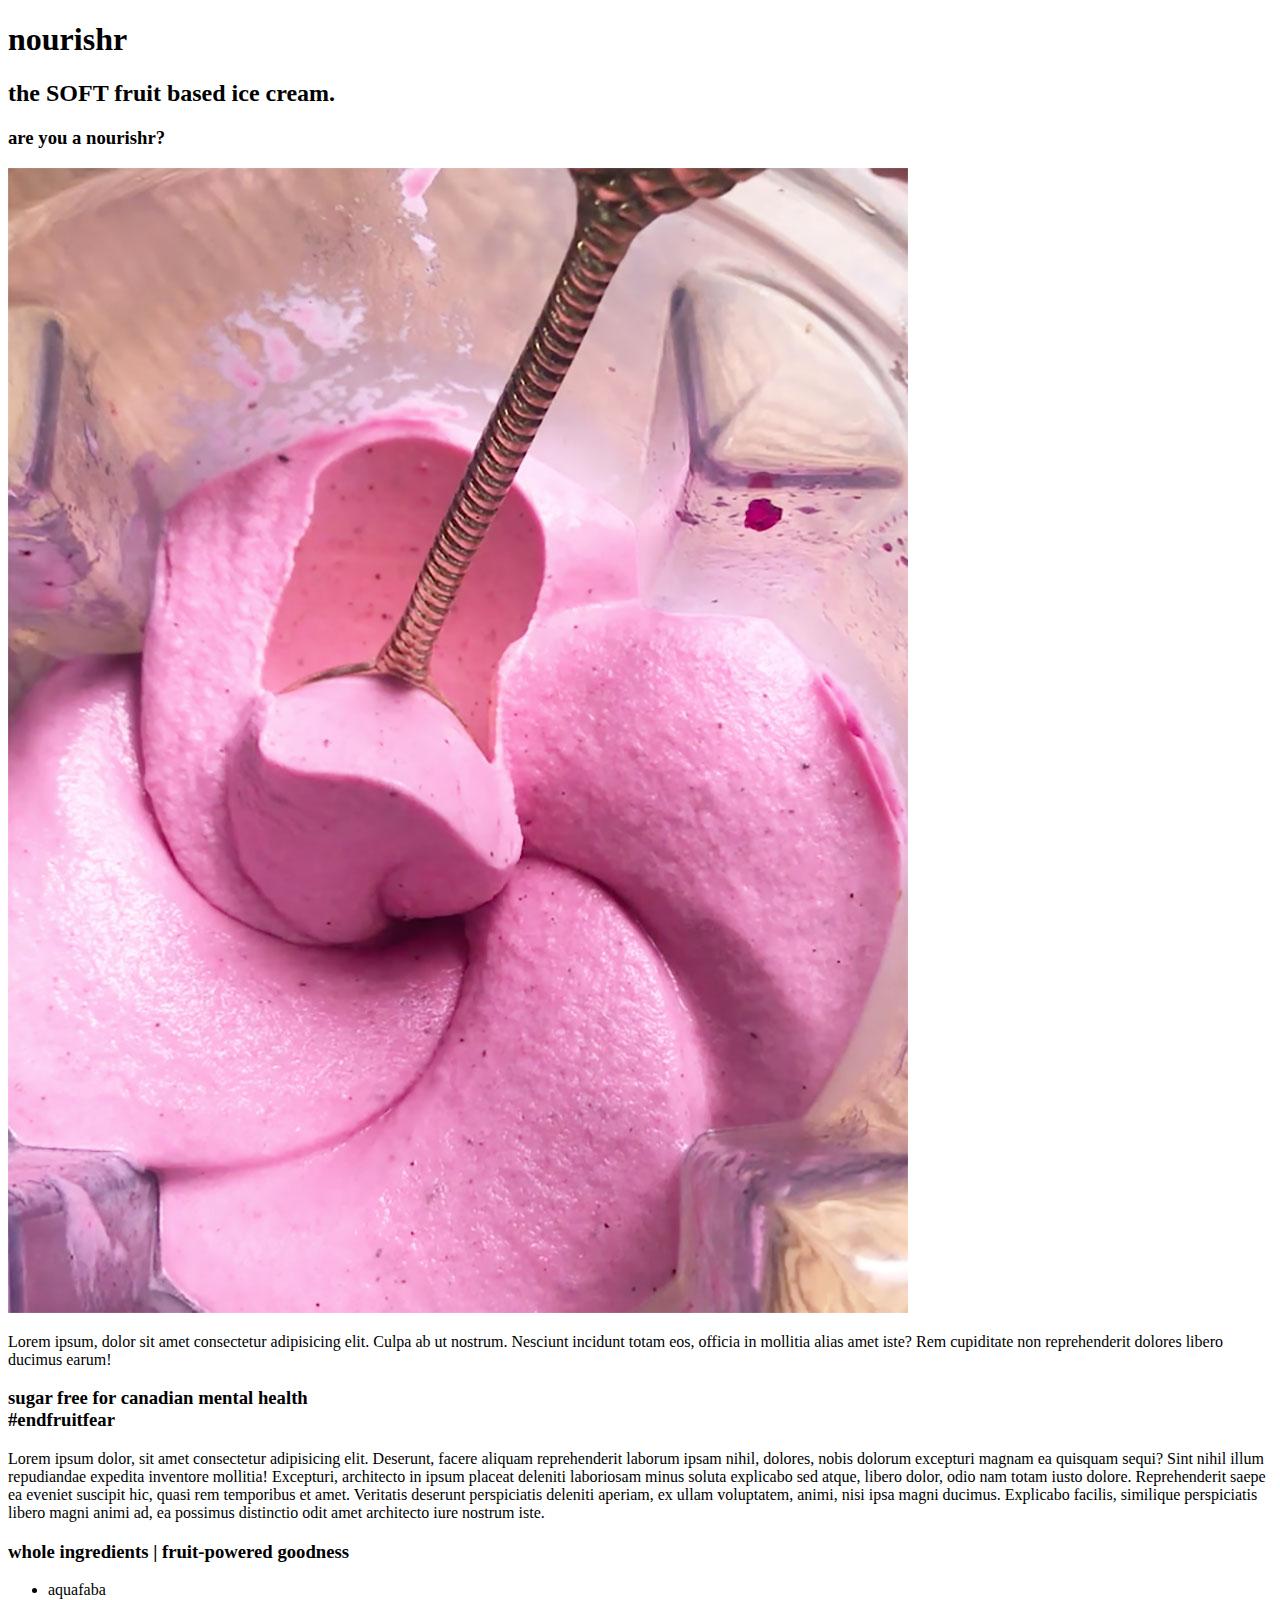
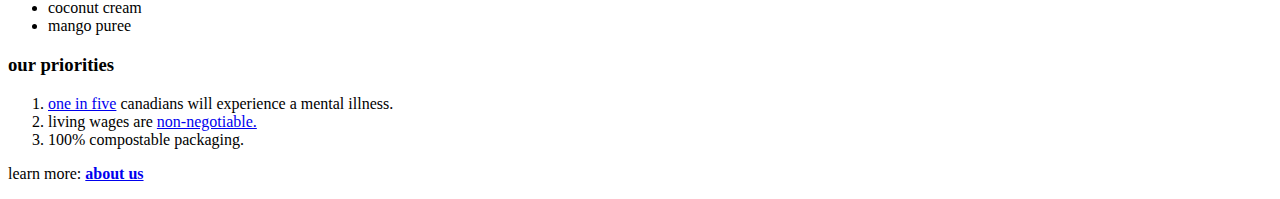
==== index.html @ 5d172c51 "Create CSS directory and link to index.html" ====
<!DOCTYPE html>
<html lang="en">
    <head>
        <meta charset="UTF-8">
        <link rel="stylesheet" href="styles.css">
        <title>my second webpage</title>

        <link rel="stylesheet" href="styles.css">
    </head>

    <body>
        <h1>nourishr</h1>

        <h2>the SOFT fruit based ice cream.</h2>

        <h3>are <strong>you</strong> a nourishr?</h3>

        <img src="./odin-links-and-images/images/nicecream1.jpeg" 
        alt="Image of nice cream being scooped out of blender">

        <p>Lorem ipsum, dolor sit amet consectetur adipisicing 
        elit. Culpa ab ut nostrum. Nesciunt incidunt totam eos, 
        officia in mollitia alias amet iste? Rem cupiditate non 
        reprehenderit dolores libero ducimus earum!</p>

        <h3><strong>sugar free for canadian mental health
        <br> #endfruitfear</strong></h3>

        <p>Lorem ipsum dolor, sit amet consectetur adipisicing 
        elit. Deserunt, facere aliquam reprehenderit laborum ipsam 
        nihil, dolores, nobis dolorum excepturi magnam ea quisquam 
        sequi? Sint nihil illum repudiandae expedita inventore 
        mollitia! Excepturi, architecto in ipsum placeat deleniti 
        laboriosam minus soluta explicabo sed atque, libero dolor, 
        odio nam totam iusto dolore. Reprehenderit saepe ea eveniet 
        suscipit hic, quasi rem temporibus et amet.
        Veritatis deserunt perspiciatis deleniti aperiam, ex ullam 
        voluptatem, animi, nisi ipsa magni ducimus. Explicabo 
        facilis, similique perspiciatis libero magni animi ad, 
        ea possimus distinctio odit amet architecto iure nostrum 
        iste.</p>

        <h3>whole ingredients | fruit-powered goodness</h3>

        <ul>
            <li>aquafaba</li>
            <li>coconut cream</li>
            <li>mango puree</li>
        </ul>

        <h3>our priorities</h3>
        <ol>
            <li><a href="https://www.camh.ca/en/driving-change/
                the-crisis-is-real/mental-health-statistics">one in five</a> canadians will experience a mental illness.</li>
            <li>living wages are <a href="https://www.cbc.ca/news/business/inflation-rising-wages-1.6384530">non-negotiable.</a></li>
            <li>100% compostable packaging.</li>
        </ol>
        <p>learn more: <a href="./odin-links-and-images/about.html"> <strong>about us</strong></a></p>

        <!-- comment -->
    </body>
    
</html>
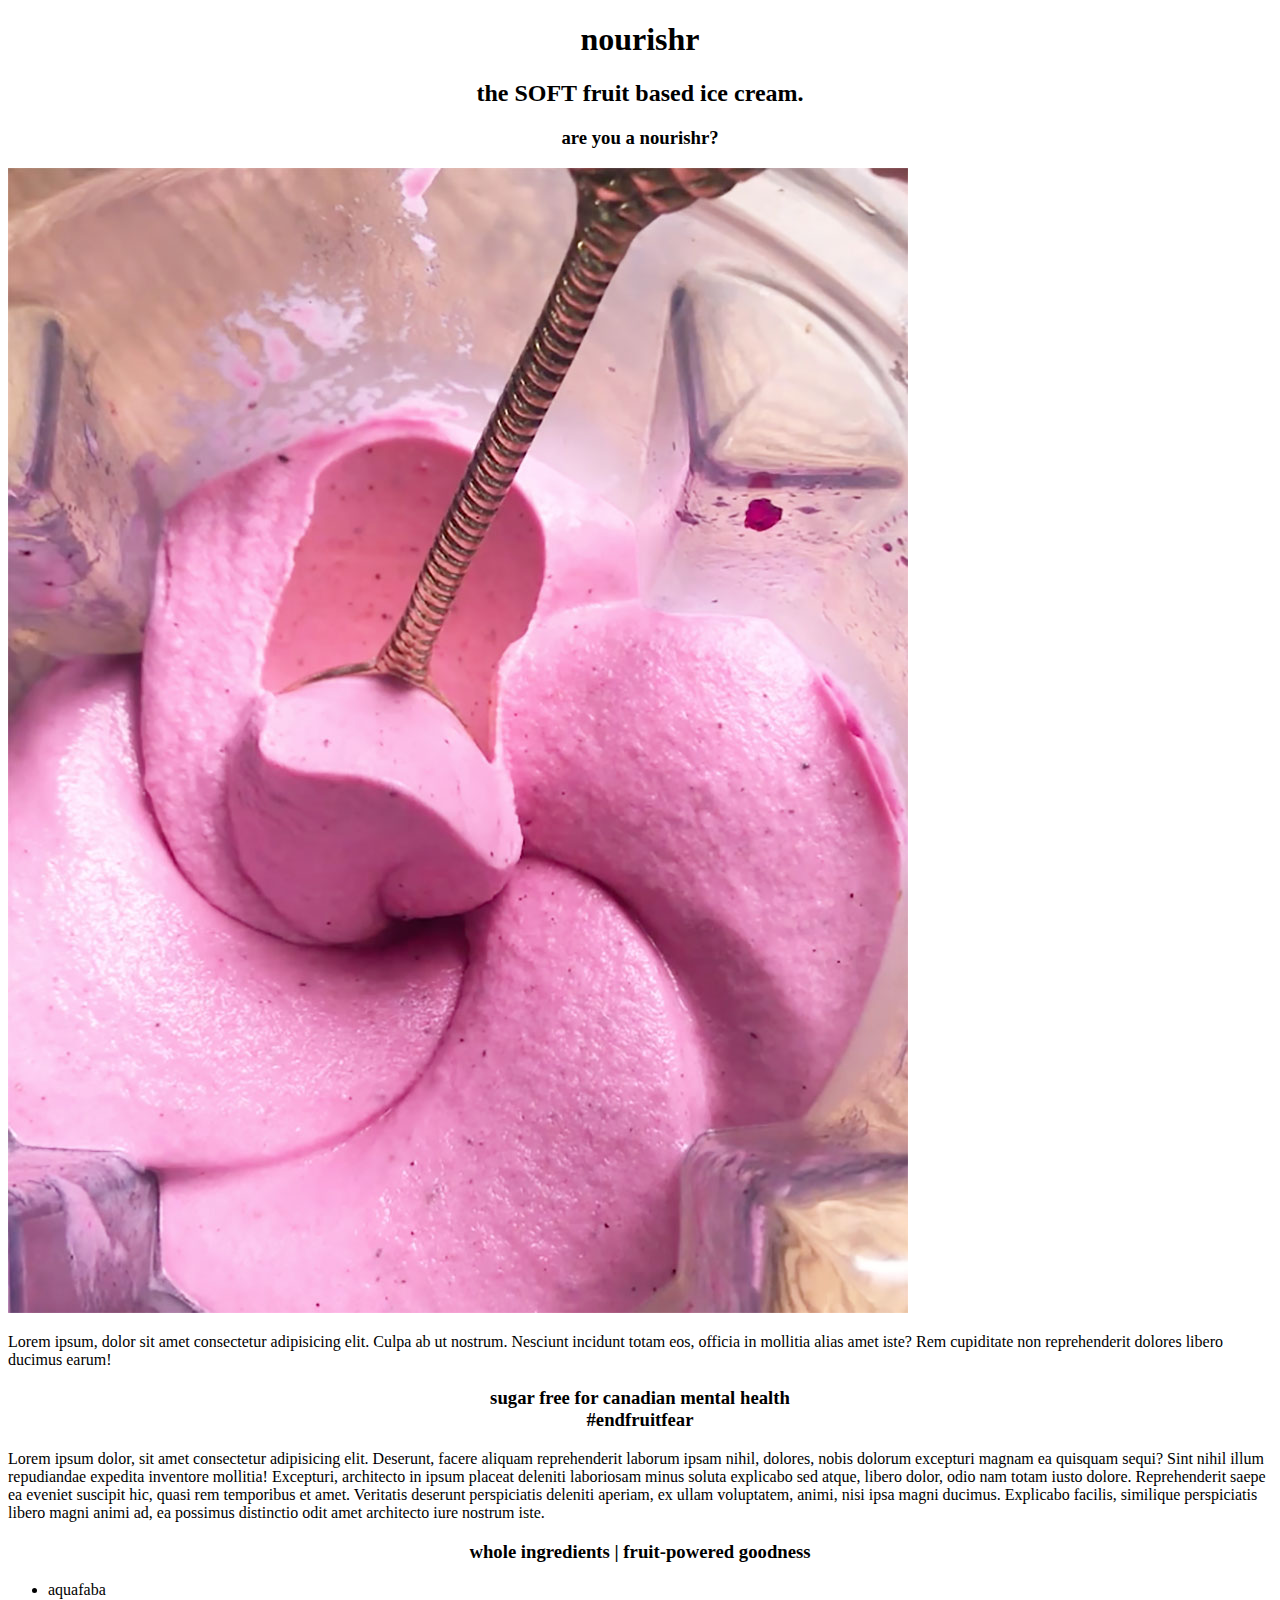
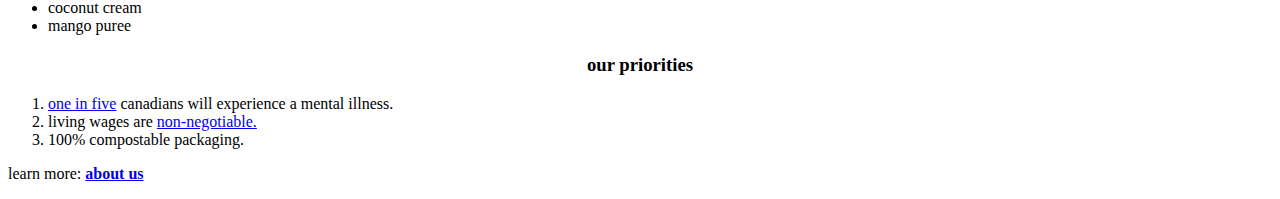
==== commit 3e57b392: "Change text align of h1, h2, h3 to center" ====
--- a/index.html
+++ b/index.html
@@ -5,7 +5,7 @@
         <link rel="stylesheet" href="styles.css">
         <title>my second webpage</title>
 
-        <link rel="stylesheet" href="styles.css">
+        <link rel="stylesheet" href="./css/styles.css">
     </head>
 
     <body>
--- a/css/styles.css
+++ b/css/styles.css
@@ -0,0 +1,5 @@
+h1,
+h2,
+h3 {
+    text-align: center;
+}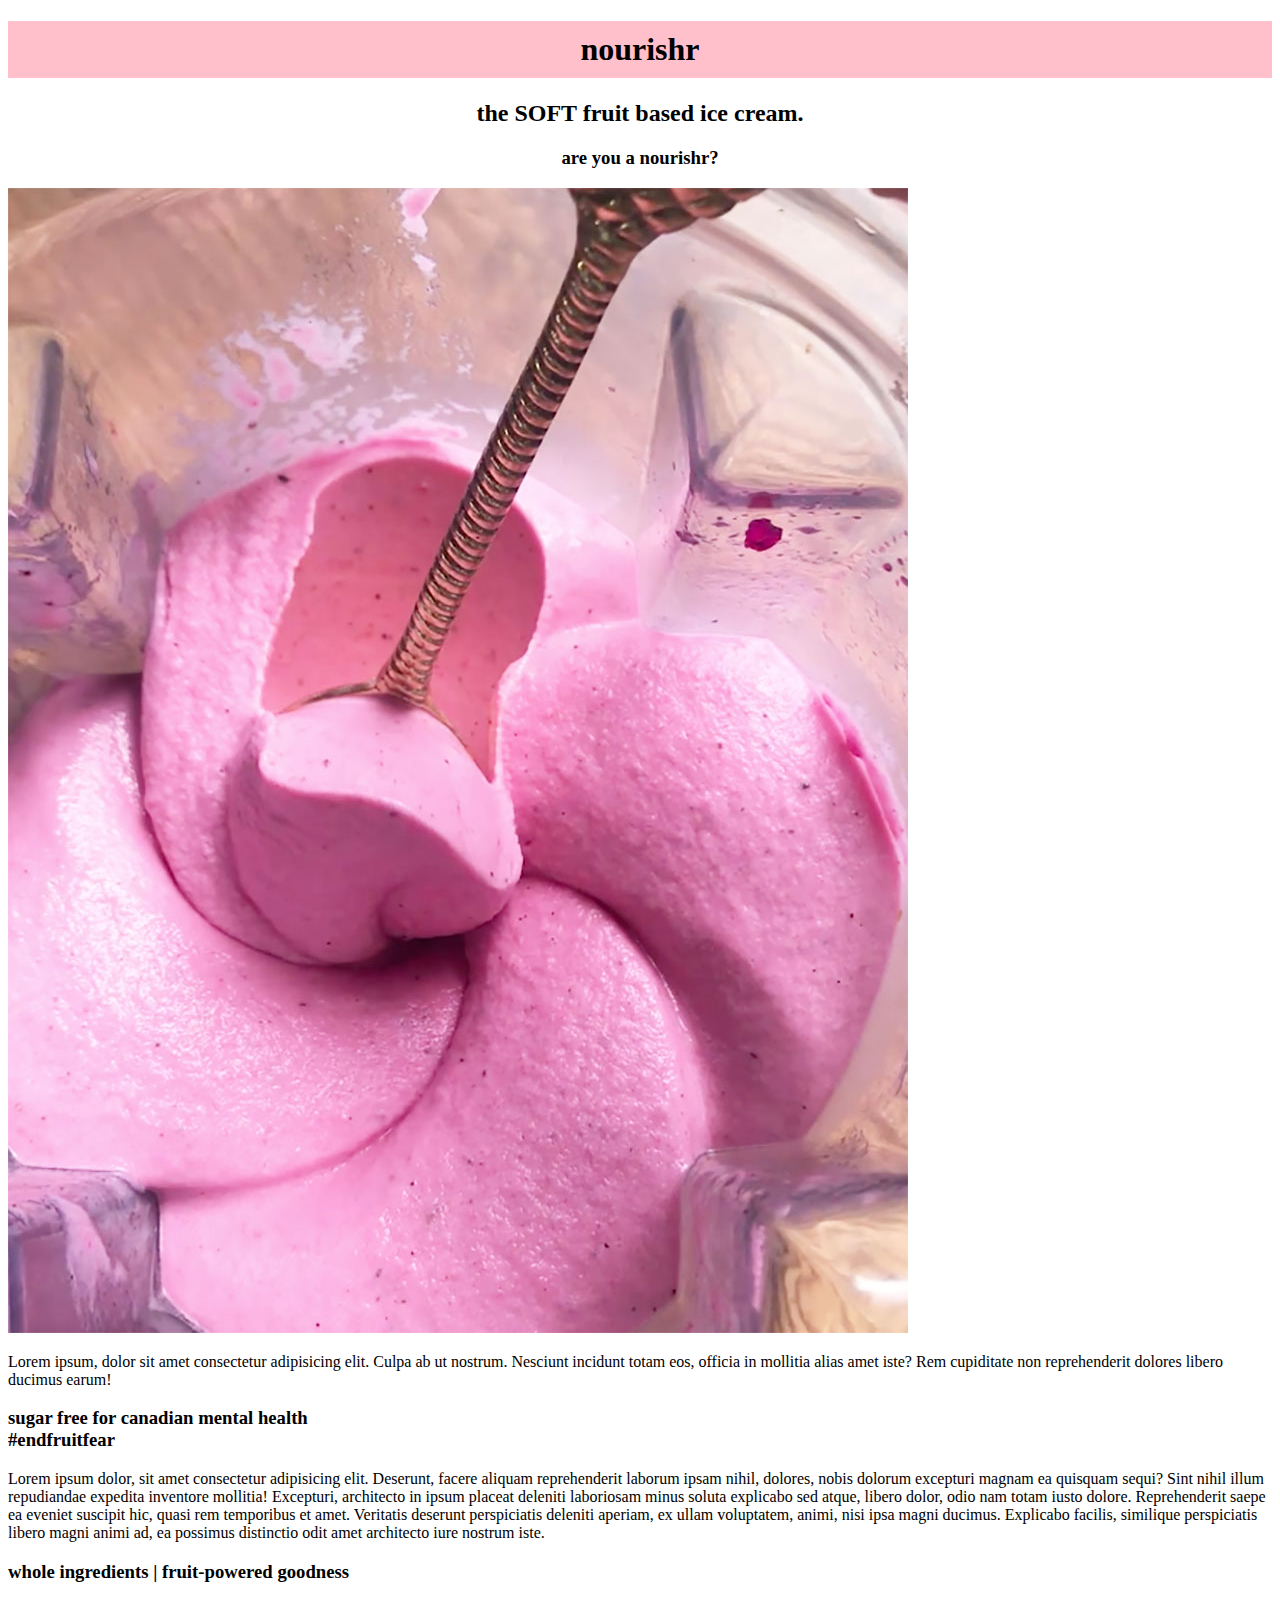
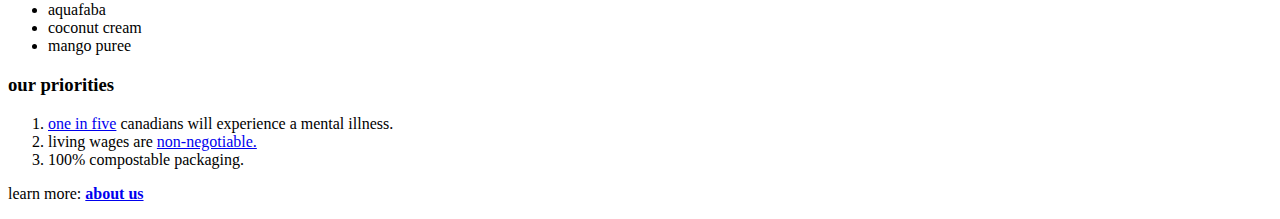
==== commit 72e9d105: "Change h1 background to pink, add padding and border" ====
--- a/index.html
+++ b/index.html
@@ -16,14 +16,14 @@
         <h3>are <strong>you</strong> a nourishr?</h3>
 
         <img src="./odin-links-and-images/images/nicecream1.jpeg" 
-        alt="Image of nice cream being scooped out of blender">
+        alt="Image of nice cream being scooped out of blender" class="center">
 
         <p>Lorem ipsum, dolor sit amet consectetur adipisicing 
         elit. Culpa ab ut nostrum. Nesciunt incidunt totam eos, 
         officia in mollitia alias amet iste? Rem cupiditate non 
         reprehenderit dolores libero ducimus earum!</p>
 
-        <h3><strong>sugar free for canadian mental health
+        <h3 id="detailed-header"><strong>sugar free for canadian mental health
         <br> #endfruitfear</strong></h3>
 
         <p>Lorem ipsum dolor, sit amet consectetur adipisicing 
@@ -40,7 +40,7 @@
         ea possimus distinctio odit amet architecto iure nostrum 
         iste.</p>
 
-        <h3>whole ingredients | fruit-powered goodness</h3>
+        <h3 id="detailed-header">whole ingredients | fruit-powered goodness</h3>
 
         <ul>
             <li>aquafaba</li>
@@ -48,7 +48,7 @@
             <li>mango puree</li>
         </ul>
 
-        <h3>our priorities</h3>
+        <h3 id="detailed-header">our priorities</h3>
         <ol>
             <li><a href="https://www.camh.ca/en/driving-change/
                 the-crisis-is-real/mental-health-statistics">one in five</a> canadians will experience a mental illness.</li>
--- a/css/styles.css
+++ b/css/styles.css
@@ -2,4 +2,14 @@
 h2,
 h3 {
     text-align: center;
+}
+
+h1 {
+    background-color: pink;
+    padding: 10px;
+    border: 20px;
+}
+
+#detailed-header {
+    text-align:left;
 }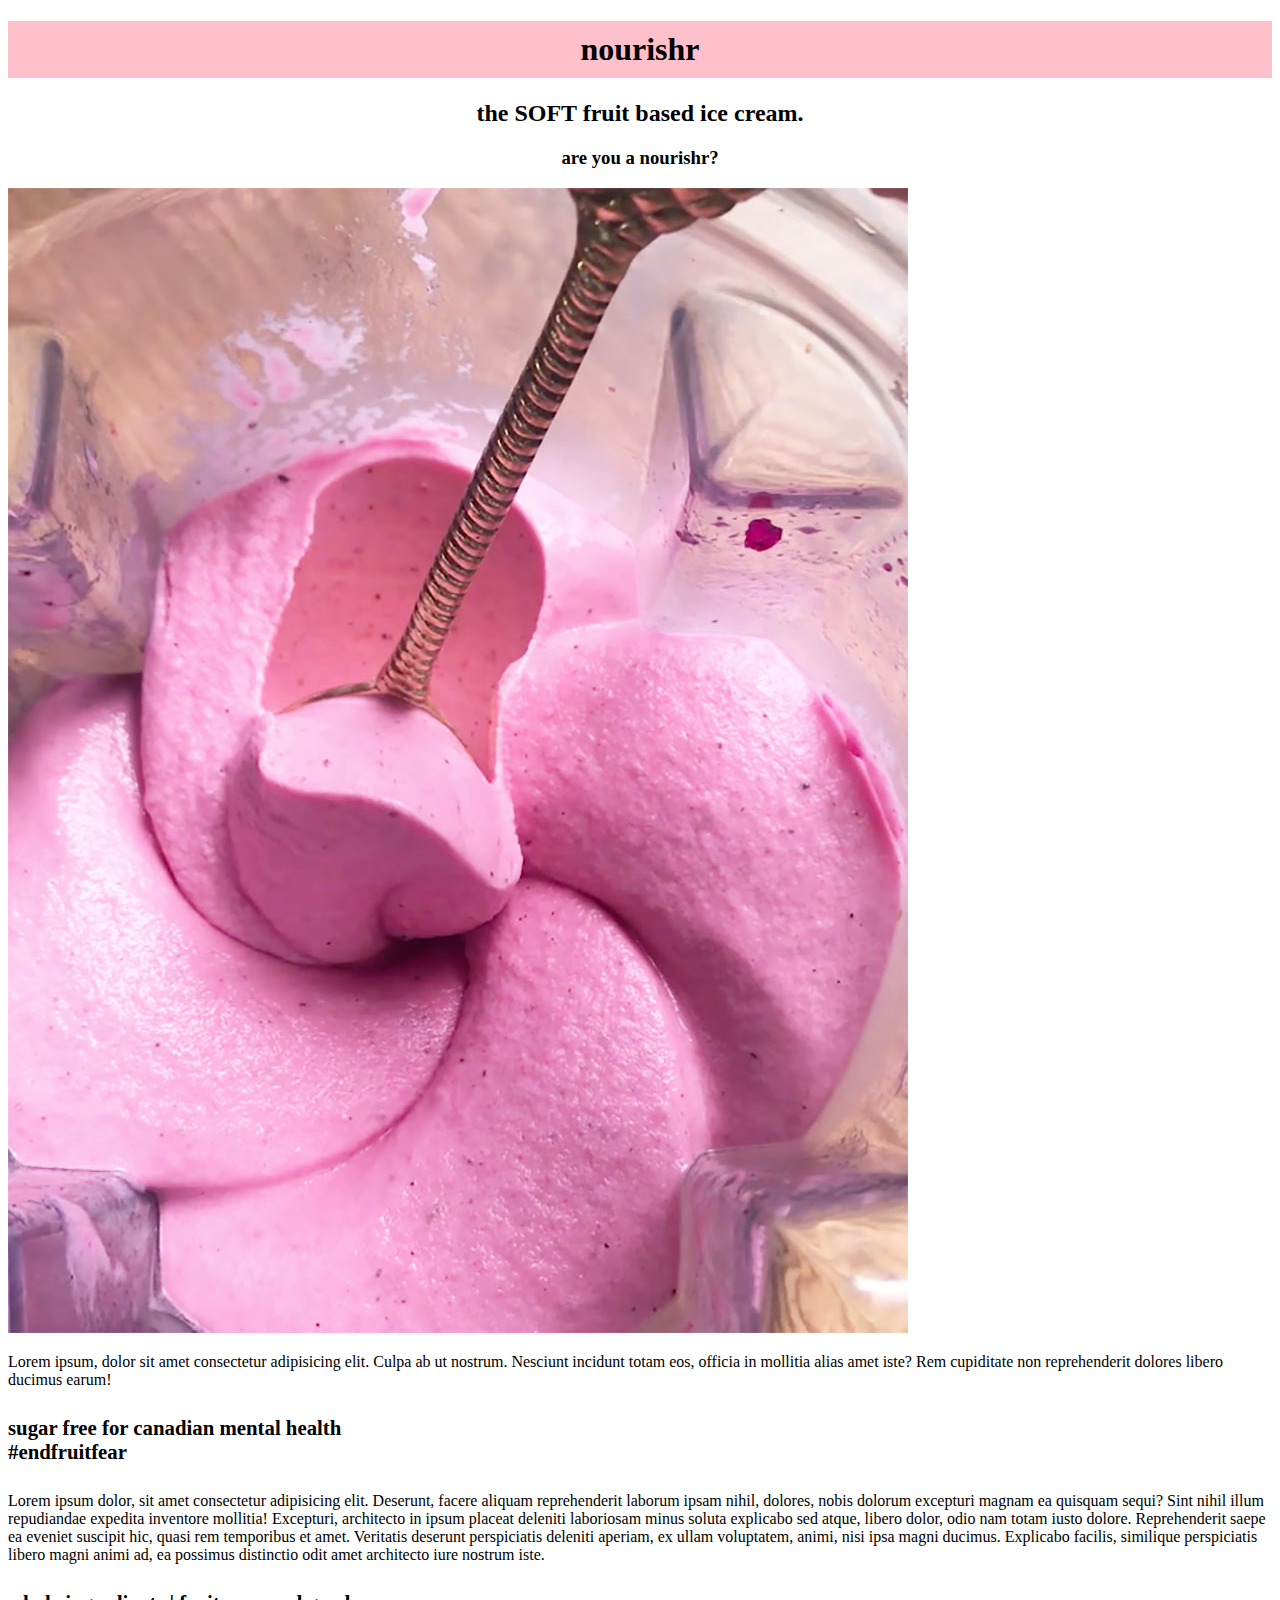
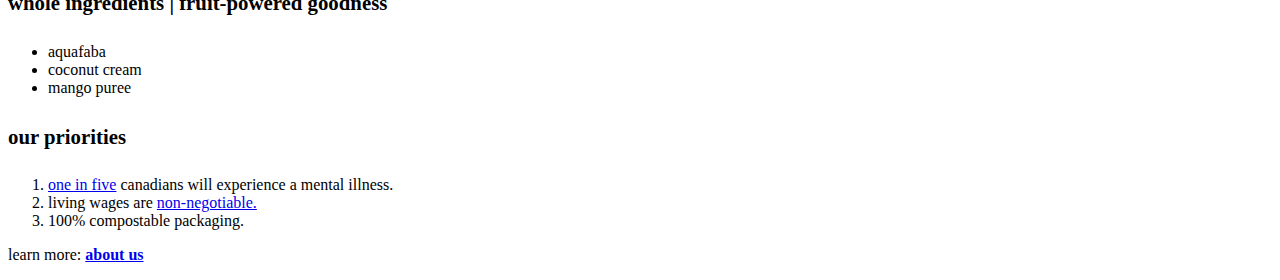
==== commit e5117030: "Change h3 to h4 and increase font size 130%" ====
--- a/index.html
+++ b/index.html
@@ -16,14 +16,14 @@
         <h3>are <strong>you</strong> a nourishr?</h3>
 
         <img src="./odin-links-and-images/images/nicecream1.jpeg" 
-        alt="Image of nice cream being scooped out of blender" class="center">
+        alt="Image of nice cream being scooped out of blender">
 
         <p>Lorem ipsum, dolor sit amet consectetur adipisicing 
         elit. Culpa ab ut nostrum. Nesciunt incidunt totam eos, 
         officia in mollitia alias amet iste? Rem cupiditate non 
         reprehenderit dolores libero ducimus earum!</p>
 
-        <h3 id="detailed-header"><strong>sugar free for canadian mental health
+        <h4 id="detailed-header"><strong>sugar free for canadian mental health
         <br> #endfruitfear</strong></h3>
 
         <p>Lorem ipsum dolor, sit amet consectetur adipisicing 
@@ -40,7 +40,7 @@
         ea possimus distinctio odit amet architecto iure nostrum 
         iste.</p>
 
-        <h3 id="detailed-header">whole ingredients | fruit-powered goodness</h3>
+        <h4 id="detailed-header">whole ingredients | fruit-powered goodness</h3>
 
         <ul>
             <li>aquafaba</li>
@@ -48,7 +48,7 @@
             <li>mango puree</li>
         </ul>
 
-        <h3 id="detailed-header">our priorities</h3>
+        <h4 id="detailed-header">our priorities</h3>
         <ol>
             <li><a href="https://www.camh.ca/en/driving-change/
                 the-crisis-is-real/mental-health-statistics">one in five</a> canadians will experience a mental illness.</li>
--- a/css/styles.css
+++ b/css/styles.css
@@ -10,6 +10,6 @@
     border: 20px;
 }
 
-#detailed-header {
-    text-align:left;
+h4 {
+    font-size: 130%;
 }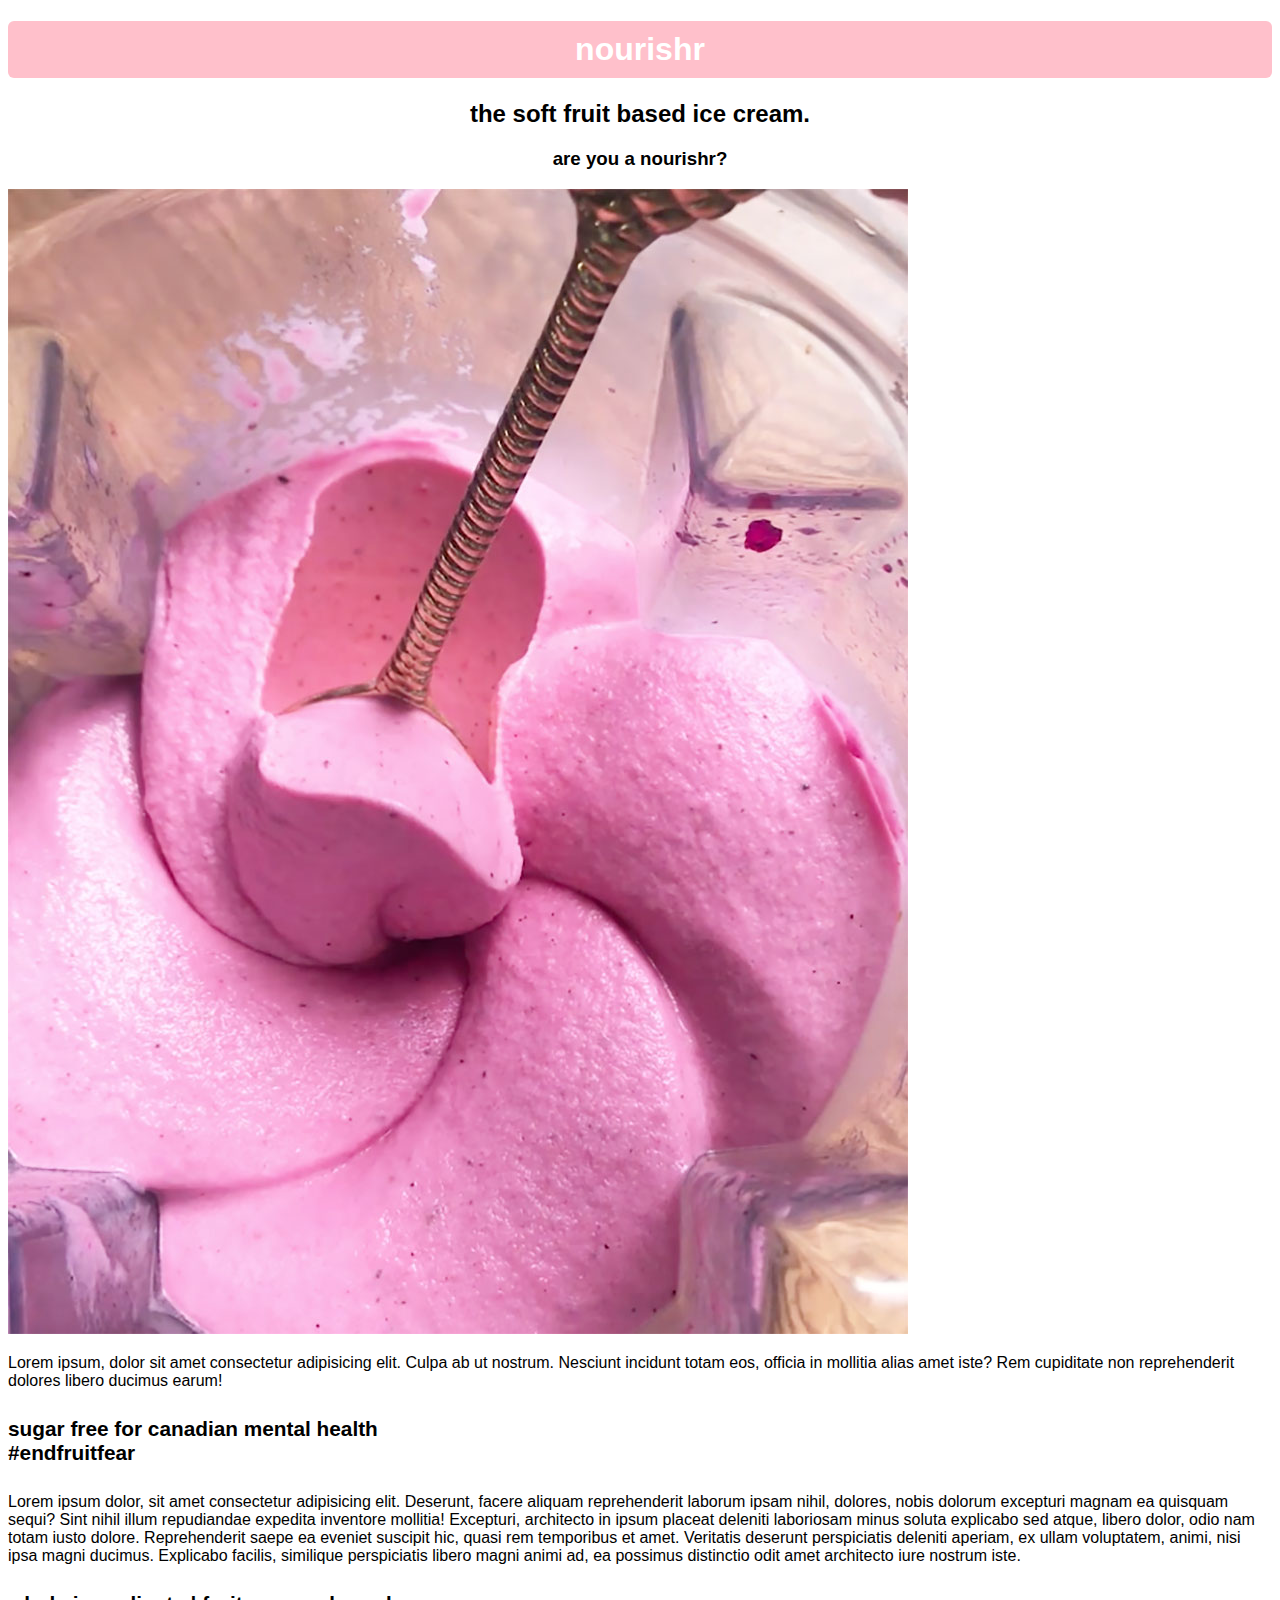
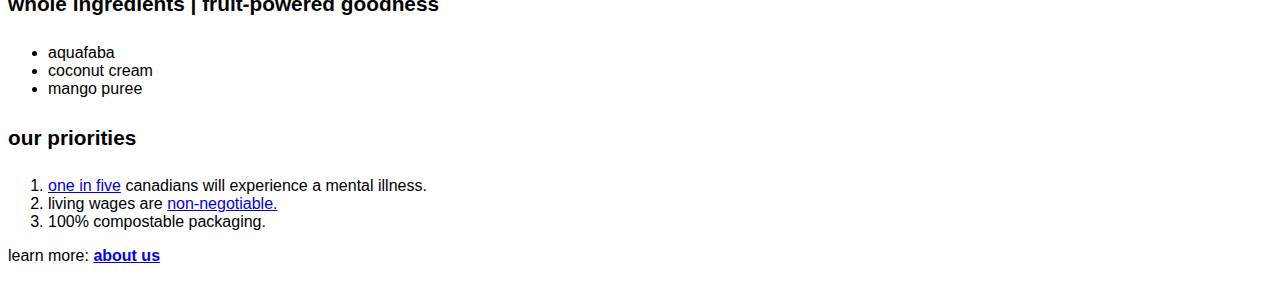
==== commit 09d4cf5a: "Change font of all text elements to Arial" ====
--- a/index.html
+++ b/index.html
@@ -11,7 +11,7 @@
     <body>
         <h1>nourishr</h1>
 
-        <h2>the SOFT fruit based ice cream.</h2>
+        <h2>the soft fruit based ice cream.</h2>
 
         <h3>are <strong>you</strong> a nourishr?</h3>
 
--- a/css/styles.css
+++ b/css/styles.css
@@ -2,14 +2,24 @@
 h2,
 h3 {
     text-align: center;
+    font-family: Arial, sans-serif;
 }
 
 h1 {
     background-color: pink;
+    color: white;
     padding: 10px;
     border: 20px;
+    border-radius: 6px;
 }
 
 h4 {
     font-size: 130%;
+    font-family: Arial, sans-serif;
+}
+
+p,
+ul,
+ol {
+    font-family: Arial, sans-serif;
 }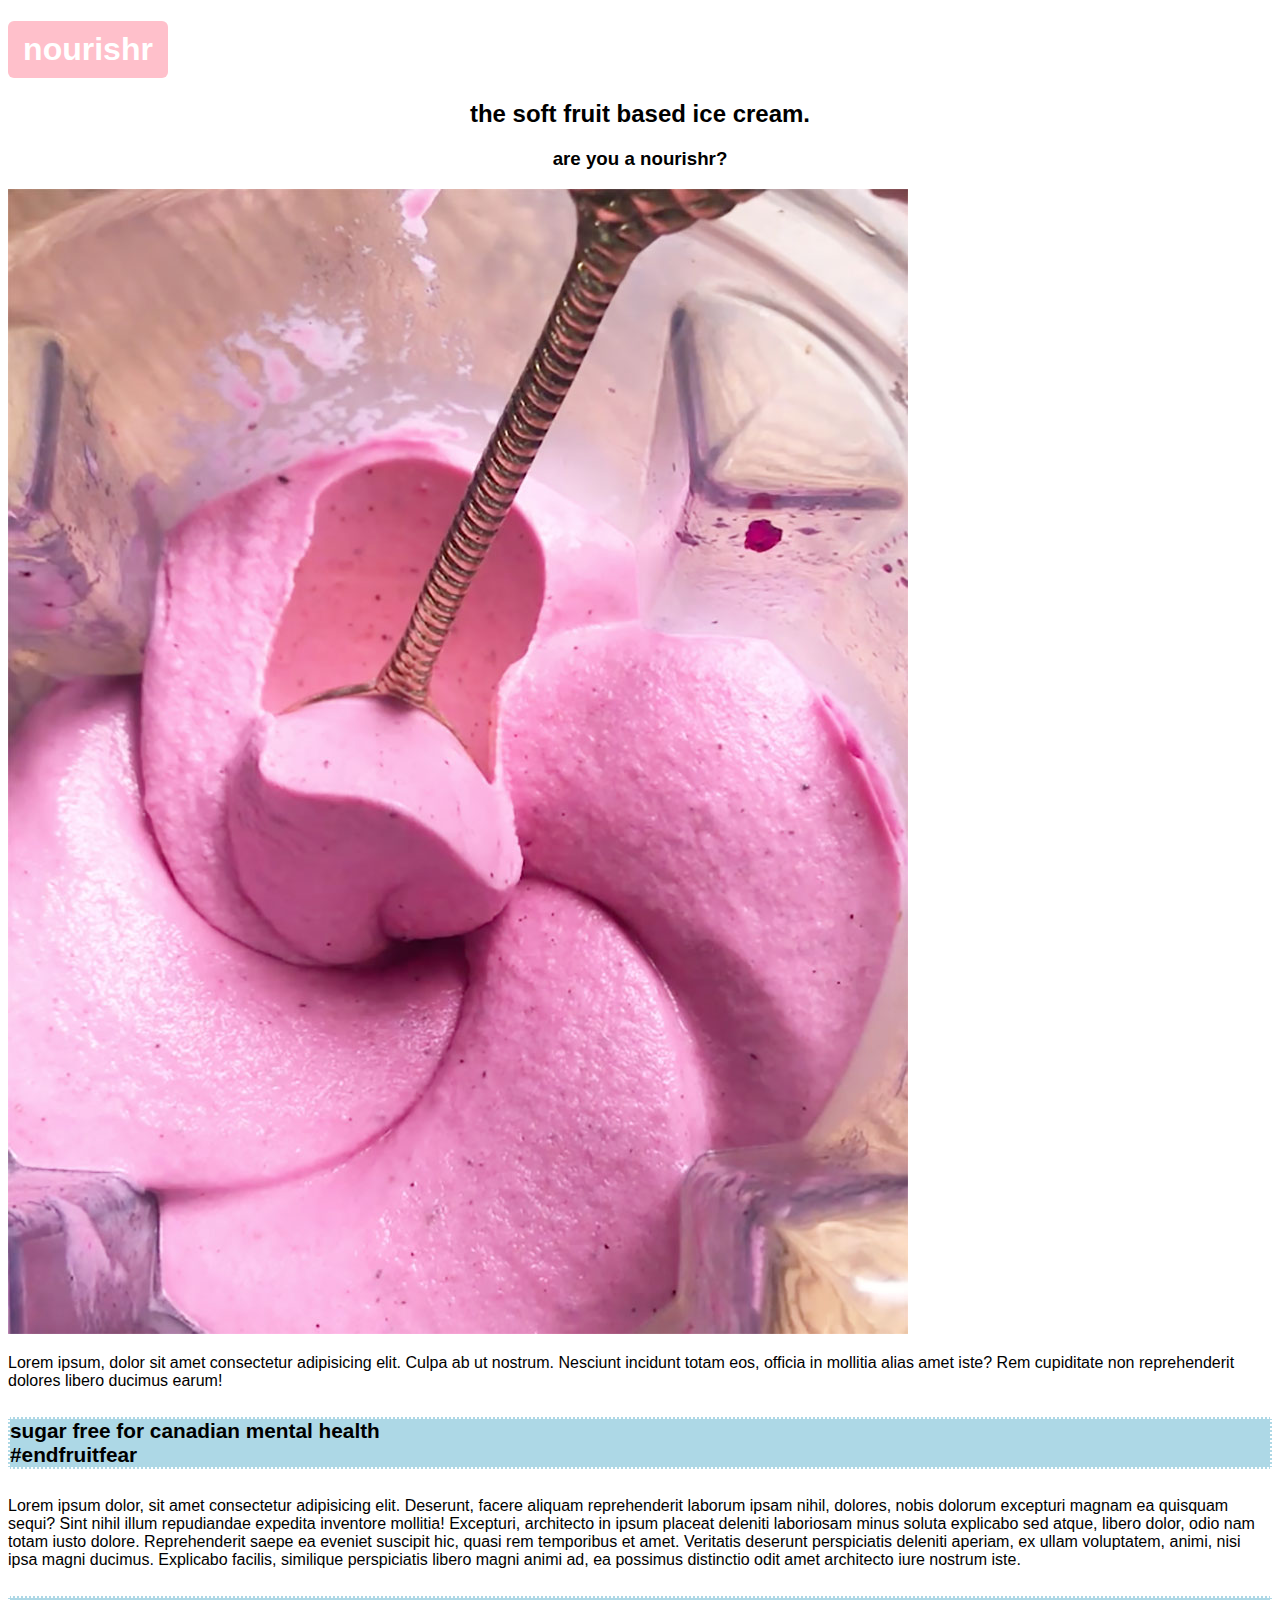
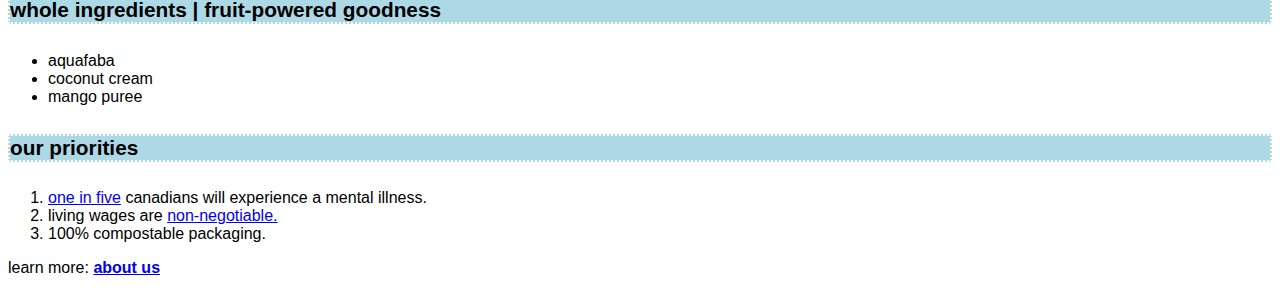
==== commit 7a3539dd: "Add background and border to id #detailed-header" ====
--- a/index.html
+++ b/index.html
@@ -9,7 +9,7 @@
     </head>
 
     <body>
-        <h1>nourishr</h1>
+        <h1 class="title">nourishr</h1>
 
         <h2>the soft fruit based ice cream.</h2>
 
--- a/css/styles.css
+++ b/css/styles.css
@@ -5,11 +5,11 @@
     font-family: Arial, sans-serif;
 }
 
-h1 {
+h1.title {
     background-color: pink;
-    color: white;
+    width: 140px;
+    color: white; 
     padding: 10px;
-    border: 20px;
     border-radius: 6px;
 }
 
@@ -22,4 +22,12 @@
 ul,
 ol {
     font-family: Arial, sans-serif;
+}
+
+#detailed-header {
+    background-color: lightblue;
+    border: 2px rgb(256,256,256) dotted;
+    /* border-width: 2px;
+    border-color:rgb(256,256,256);
+    border-style: dotted; */
 }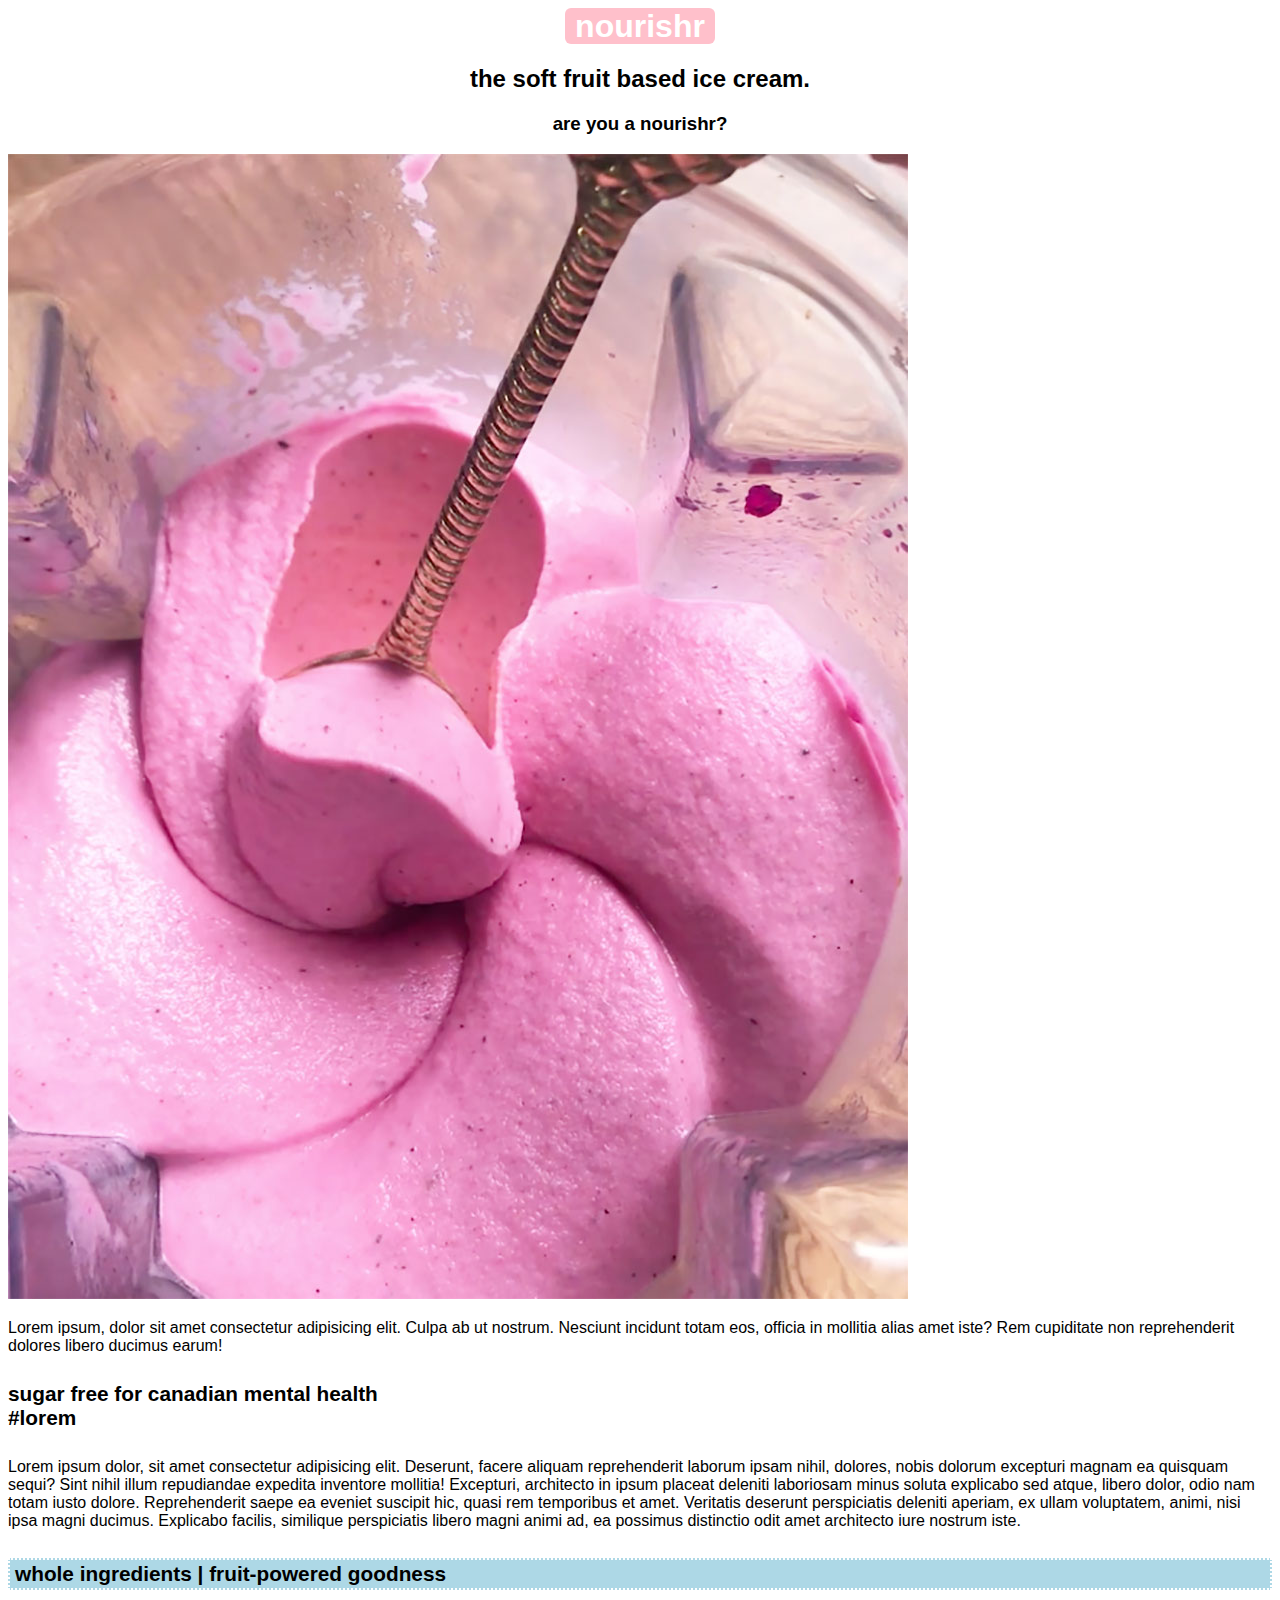
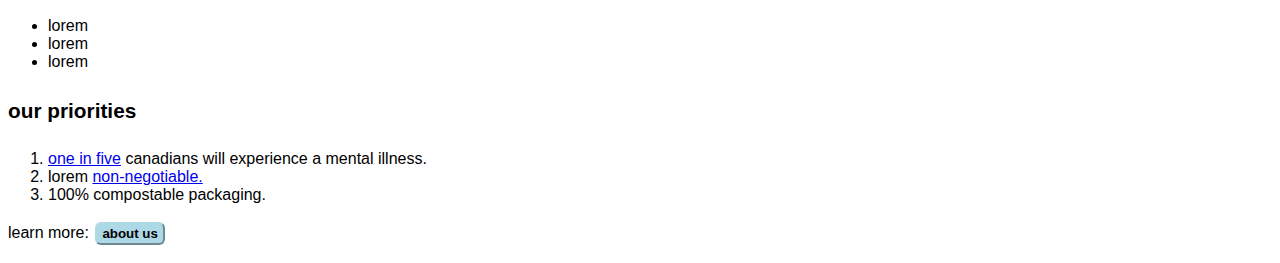
==== commit 3d8ca4b5: "Add span to h1 and center element" ====
--- a/index.html
+++ b/index.html
@@ -9,7 +9,7 @@
     </head>
 
     <body>
-        <h1 class="title">nourishr</h1>
+        <h1><span>nourishr</span></h1>
 
         <h2>the soft fruit based ice cream.</h2>
 
@@ -24,7 +24,7 @@
         reprehenderit dolores libero ducimus earum!</p>
 
         <h4 id="detailed-header"><strong>sugar free for canadian mental health
-        <br> #endfruitfear</strong></h3>
+        <br> #lorem</strong></h3>
 
         <p>Lorem ipsum dolor, sit amet consectetur adipisicing 
         elit. Deserunt, facere aliquam reprehenderit laborum ipsam 
@@ -40,22 +40,22 @@
         ea possimus distinctio odit amet architecto iure nostrum 
         iste.</p>
 
-        <h4 id="detailed-header">whole ingredients | fruit-powered goodness</h3>
+        <h4 class="detailed-header">whole ingredients | fruit-powered goodness</h3>
 
         <ul>
-            <li>aquafaba</li>
-            <li>coconut cream</li>
-            <li>mango puree</li>
+            <li>lorem</li>
+            <li>lorem</li>
+            <li>lorem</li>
         </ul>
 
         <h4 id="detailed-header">our priorities</h3>
         <ol>
             <li><a href="https://www.camh.ca/en/driving-change/
                 the-crisis-is-real/mental-health-statistics">one in five</a> canadians will experience a mental illness.</li>
-            <li>living wages are <a href="https://www.cbc.ca/news/business/inflation-rising-wages-1.6384530">non-negotiable.</a></li>
+            <li>lorem <a href="https://www.cbc.ca/news/business/inflation-rising-wages-1.6384530">non-negotiable.</a></li>
             <li>100% compostable packaging.</li>
         </ol>
-        <p>learn more: <a href="./odin-links-and-images/about.html"> <strong>about us</strong></a></p>
+        <p>learn more: <a href="./odin-links-and-images/about.html"> <button class="learn-button"><strong>about us</strong></button></a></p>
 
         <!-- comment -->
     </body>
--- a/css/styles.css
+++ b/css/styles.css
@@ -5,12 +5,17 @@
     font-family: Arial, sans-serif;
 }
 
-h1.title {
+h1 {
+    margin: 0 auto;
+    color: white; 
+    /* display: inline; */ 
+}
+
+span {
     background-color: pink;
-    width: 140px;
-    color: white; 
-    padding: 10px;
     border-radius: 6px;
+    padding-left: 10px;
+    padding-right: 10px;
 }
 
 h4 {
@@ -24,10 +29,19 @@
     font-family: Arial, sans-serif;
 }
 
-#detailed-header {
+.detailed-header {
     background-color: lightblue;
     border: 2px rgb(256,256,256) dotted;
     /* border-width: 2px;
     border-color:rgb(256,256,256);
     border-style: dotted; */
+    padding: 2px 5px 2px 5px;
+}
+
+.learn-button {
+    background-color: lightblue;
+    padding: 2px 5px 2px 5px;
+    border-color: lightblue;
+    border-radius: 6px;
+    margin: 2px;
 }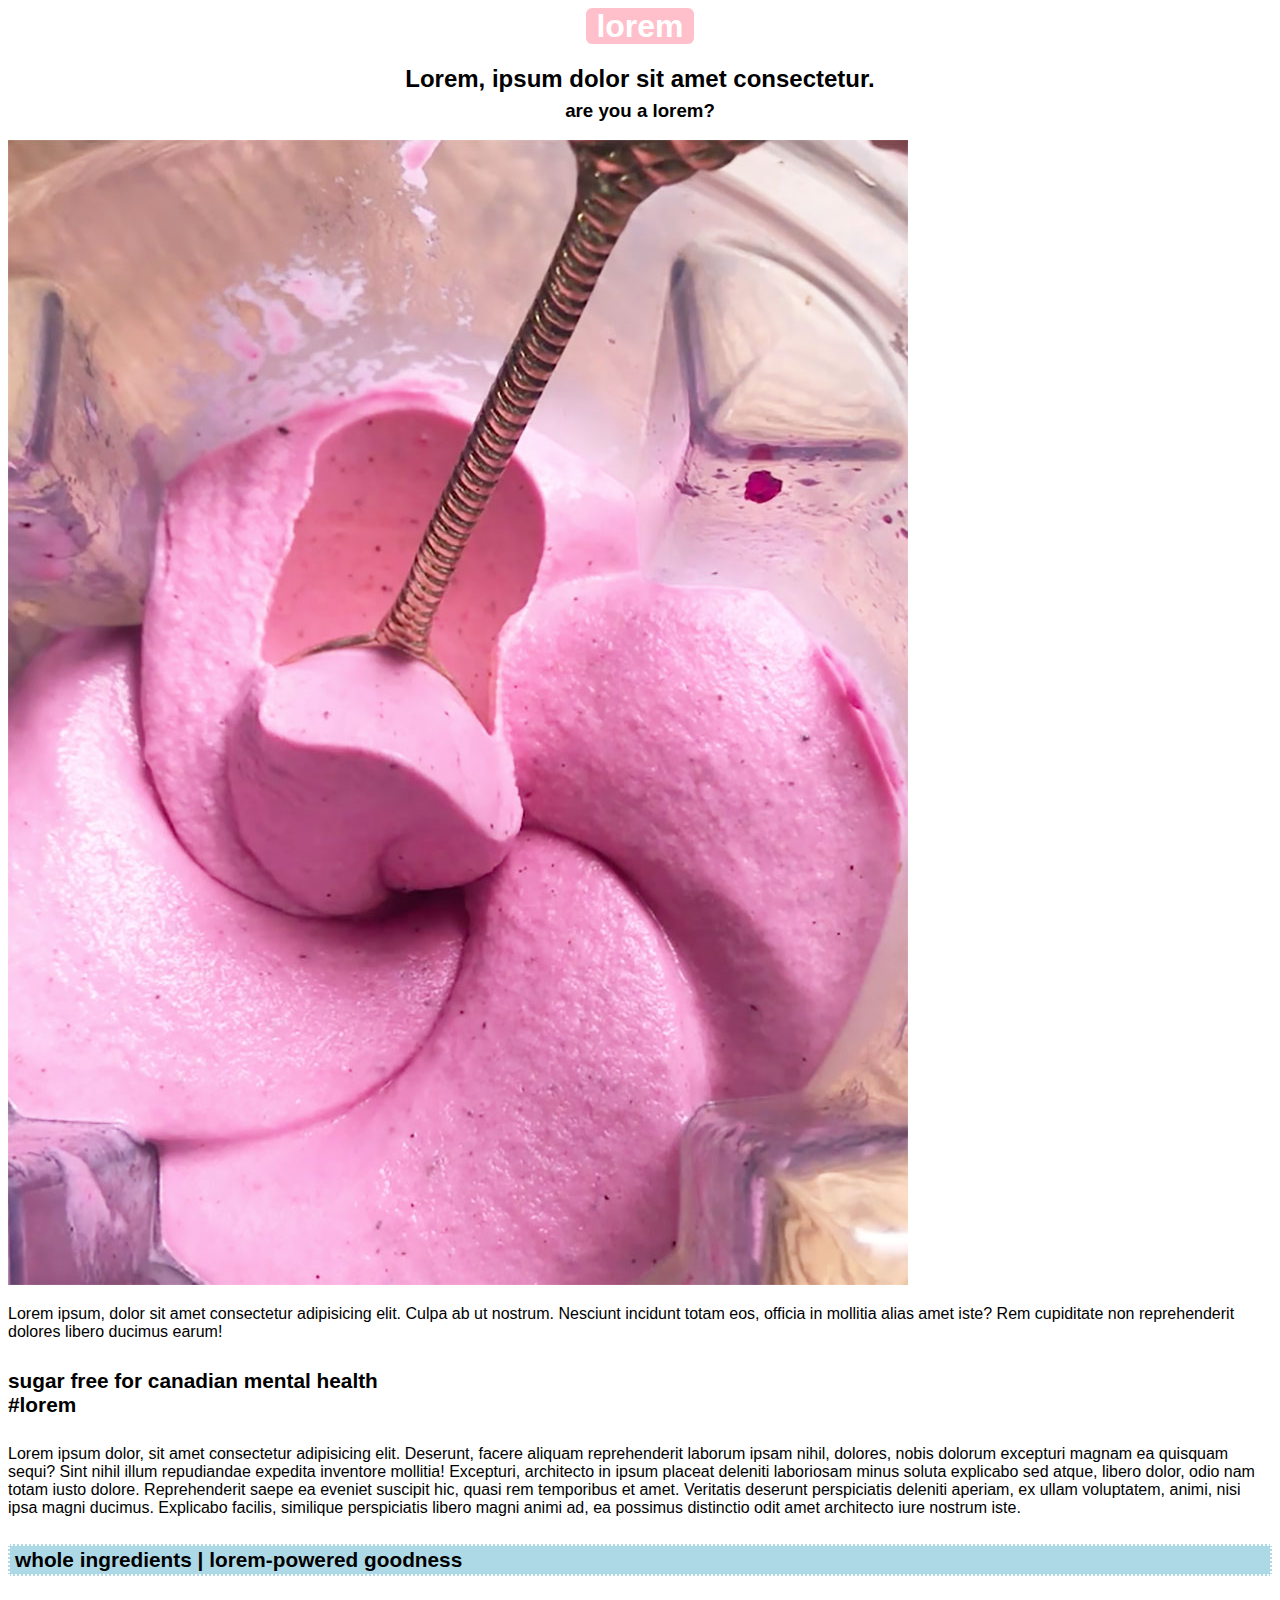
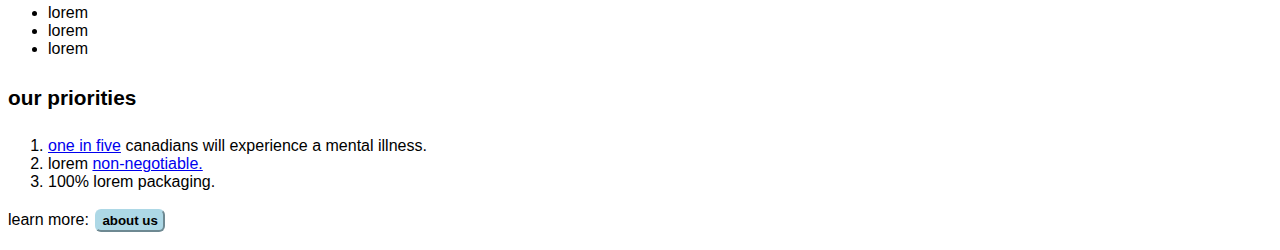
==== commit ba013e26: "Add -.5em margin to h2 element and add lorem" ====
--- a/index.html
+++ b/index.html
@@ -8,12 +8,11 @@
         <link rel="stylesheet" href="./css/styles.css">
     </head>
 
-    <body>
-        <h1><span>nourishr</span></h1>
+    <body>       <h1><span>lorem</span></h1>
 
-        <h2>the soft fruit based ice cream.</h2>
+        <h2>Lorem, ipsum dolor sit amet consectetur.</h2>
 
-        <h3>are <strong>you</strong> a nourishr?</h3>
+        <h3>are <strong>you</strong> a lorem?</h3>
 
         <img src="./odin-links-and-images/images/nicecream1.jpeg" 
         alt="Image of nice cream being scooped out of blender">
@@ -40,7 +39,7 @@
         ea possimus distinctio odit amet architecto iure nostrum 
         iste.</p>
 
-        <h4 class="detailed-header">whole ingredients | fruit-powered goodness</h3>
+        <h4 class="detailed-header">whole ingredients | lorem-powered goodness</h3>
 
         <ul>
             <li>lorem</li>
@@ -53,7 +52,7 @@
             <li><a href="https://www.camh.ca/en/driving-change/
                 the-crisis-is-real/mental-health-statistics">one in five</a> canadians will experience a mental illness.</li>
             <li>lorem <a href="https://www.cbc.ca/news/business/inflation-rising-wages-1.6384530">non-negotiable.</a></li>
-            <li>100% compostable packaging.</li>
+            <li>100% lorem packaging.</li>
         </ol>
         <p>learn more: <a href="./odin-links-and-images/about.html"> <button class="learn-button"><strong>about us</strong></button></a></p>
 
--- a/css/styles.css
+++ b/css/styles.css
@@ -10,6 +10,11 @@
     color: white; 
     /* display: inline; */ 
 }
+
+h2 {
+    margin-bottom: -.5em;
+}
+
 
 span {
     background-color: pink;
